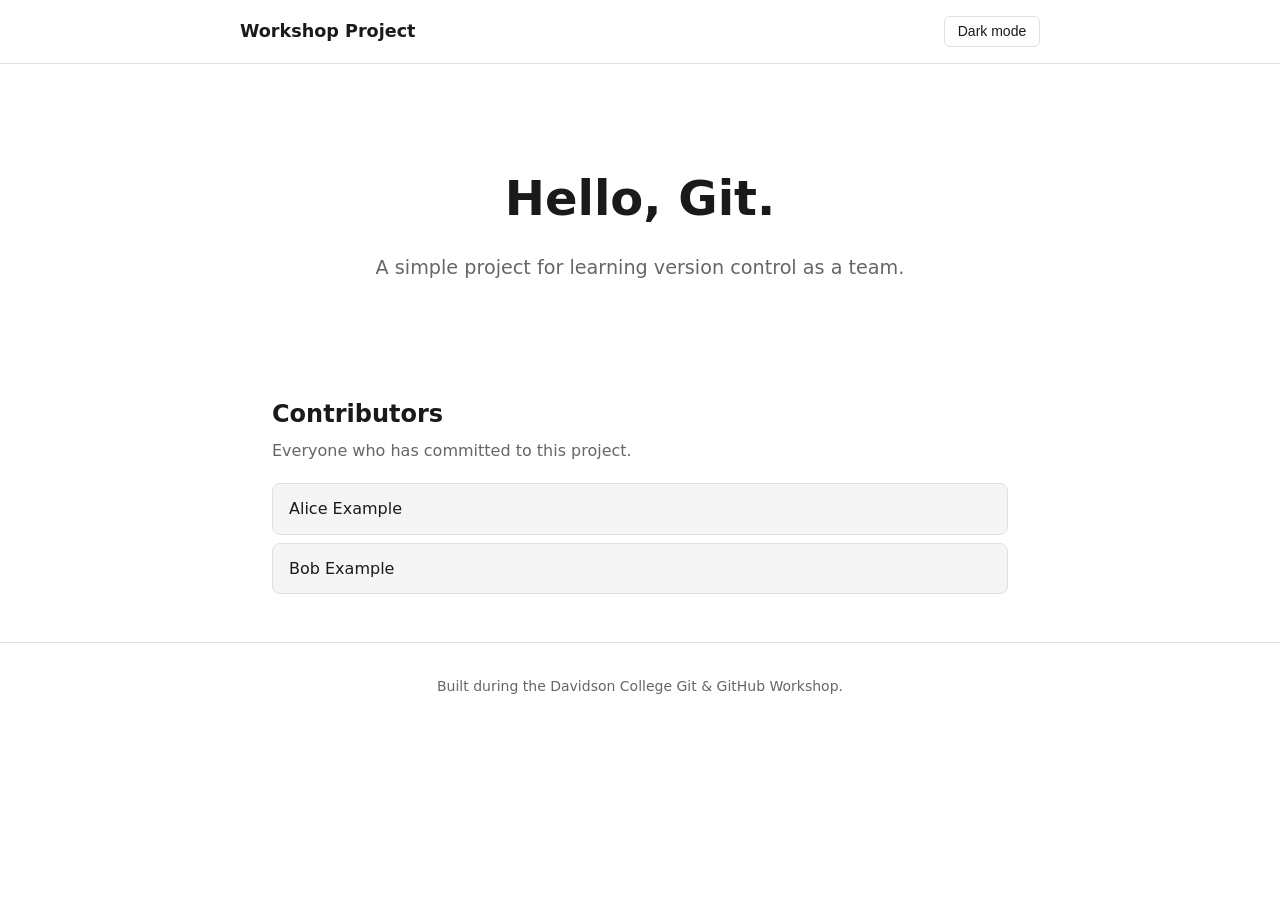
==== index.html @ ebdef356 "Initial commit" ====
<!DOCTYPE html>
<html lang="en">
<head>
  <meta charset="UTF-8">
  <meta name="viewport" content="width=device-width, initial-scale=1.0">
  <title>Git Workshop Project</title>
  <link rel="stylesheet" href="styles.css">
</head>
<body>

  <header>
    <nav>
      <span class="site-title">Workshop Project</span>
      <button id="theme-toggle" aria-label="Toggle dark mode">Dark mode</button>
    </nav>
  </header>

  <main>
    <section class="hero">
      <h1>Hello, Git.</h1>
      <p>A simple project for learning version control as a team.</p>
    </section>

    <section class="contributors">
      <h2>Contributors</h2>
      <p class="subtitle">Everyone who has committed to this project.</p>
      <ul id="contributor-list">
        <li>Alice Example</li>
        <li>Bob Example</li>
      </ul>
    </section>
  </main>

  <footer>
    <p>Built during the Davidson College Git &amp; GitHub Workshop.</p>
  </footer>

  <script src="script.js"></script>
</body>
</html>
---- styles.css ----
*, *::before, *::after {
  box-sizing: border-box;
  margin: 0;
  padding: 0;
}

:root {
  --bg: #ffffff;
  --surface: #f5f5f5;
  --text: #1a1a1a;
  --text-muted: #666666;
  --accent: #2563eb;
  --border: #e0e0e0;
}

body.dark {
  --bg: #1a1a1a;
  --surface: #2a2a2a;
  --text: #f0f0f0;
  --text-muted: #aaaaaa;
  --accent: #60a5fa;
  --border: #3a3a3a;
}

body {
  font-family: system-ui, sans-serif;
  background-color: var(--bg);
  color: var(--text);
  line-height: 1.6;
  transition: background-color 0.2s, color 0.2s;
}

/* Navigation */

header {
  border-bottom: 1px solid var(--border);
  padding: 1rem 2rem;
}

nav {
  max-width: 800px;
  margin: 0 auto;
  display: flex;
  justify-content: space-between;
  align-items: center;
}

.site-title {
  font-weight: 600;
  font-size: 1.1rem;
}

#theme-toggle {
  background: none;
  border: 1px solid var(--border);
  color: var(--text);
  padding: 0.4rem 0.8rem;
  border-radius: 6px;
  cursor: pointer;
  font-size: 0.875rem;
}

#theme-toggle:hover {
  background-color: var(--surface);
}

/* Main content */

main {
  max-width: 800px;
  margin: 0 auto;
  padding: 3rem 2rem;
  display: flex;
  flex-direction: column;
  gap: 4rem;
}

/* Hero */

.hero {
  text-align: center;
  padding: 3rem 0;
}

.hero h1 {
  font-size: 3rem;
  font-weight: 700;
  margin-bottom: 1rem;
}

.hero p {
  font-size: 1.2rem;
  color: var(--text-muted);
}

/* Contributors */

.contributors h2 {
  font-size: 1.5rem;
  margin-bottom: 0.25rem;
}

.contributors .subtitle {
  color: var(--text-muted);
  margin-bottom: 1.25rem;
}

#contributor-list {
  list-style: none;
  display: flex;
  flex-direction: column;
  gap: 0.5rem;
}

#contributor-list li {
  background-color: var(--surface);
  border: 1px solid var(--border);
  border-radius: 8px;
  padding: 0.75rem 1rem;
}

/* Footer */

footer {
  text-align: center;
  padding: 2rem;
  color: var(--text-muted);
  font-size: 0.875rem;
  border-top: 1px solid var(--border);
}
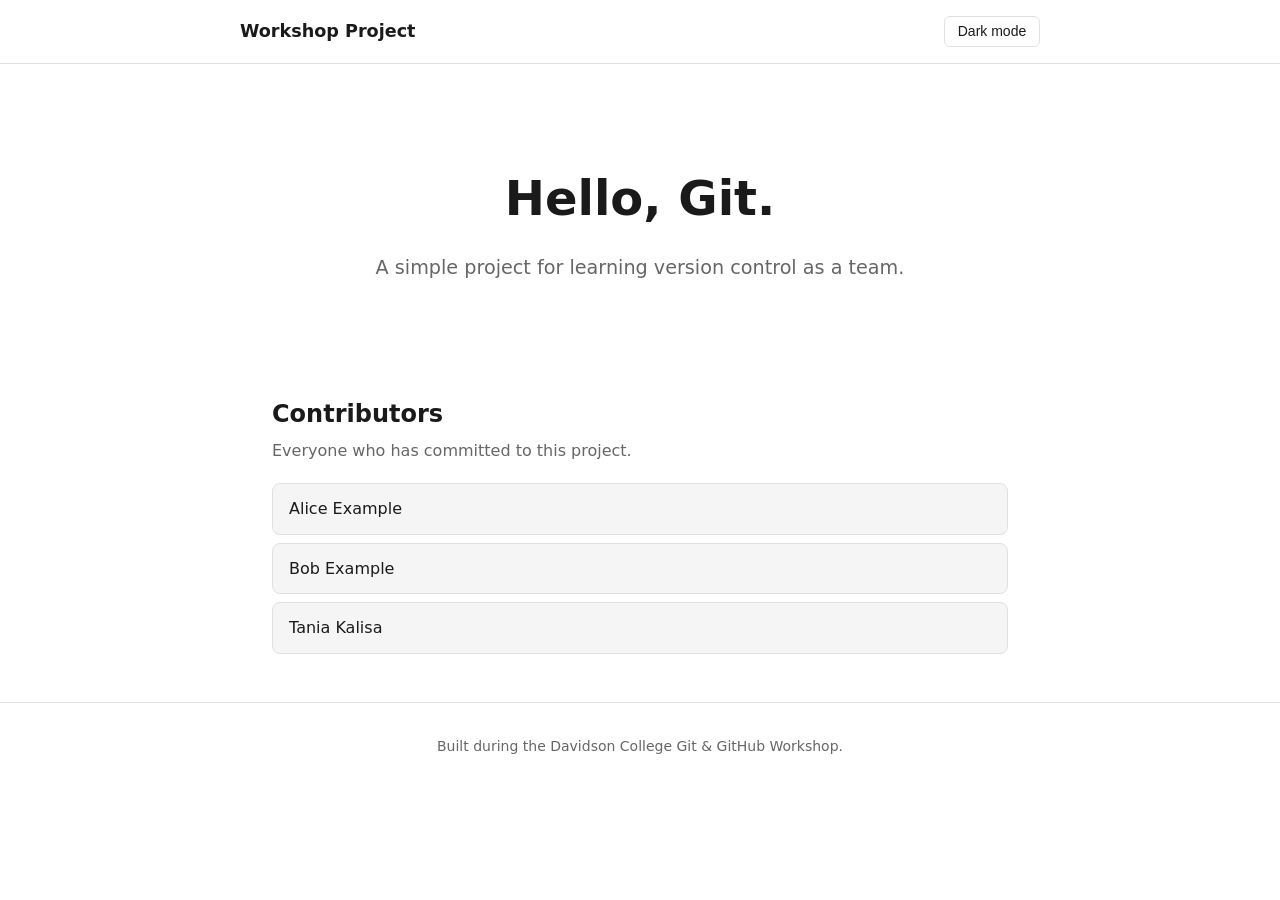
==== commit 2aa9d4e9: "Add my name to the home page" ====
--- a/index.html
+++ b/index.html
@@ -27,6 +27,7 @@
       <ul id="contributor-list">
         <li>Alice Example</li>
         <li>Bob Example</li>
+        <li>Tania Kalisa</li>  
       </ul>
     </section>
   </main>
